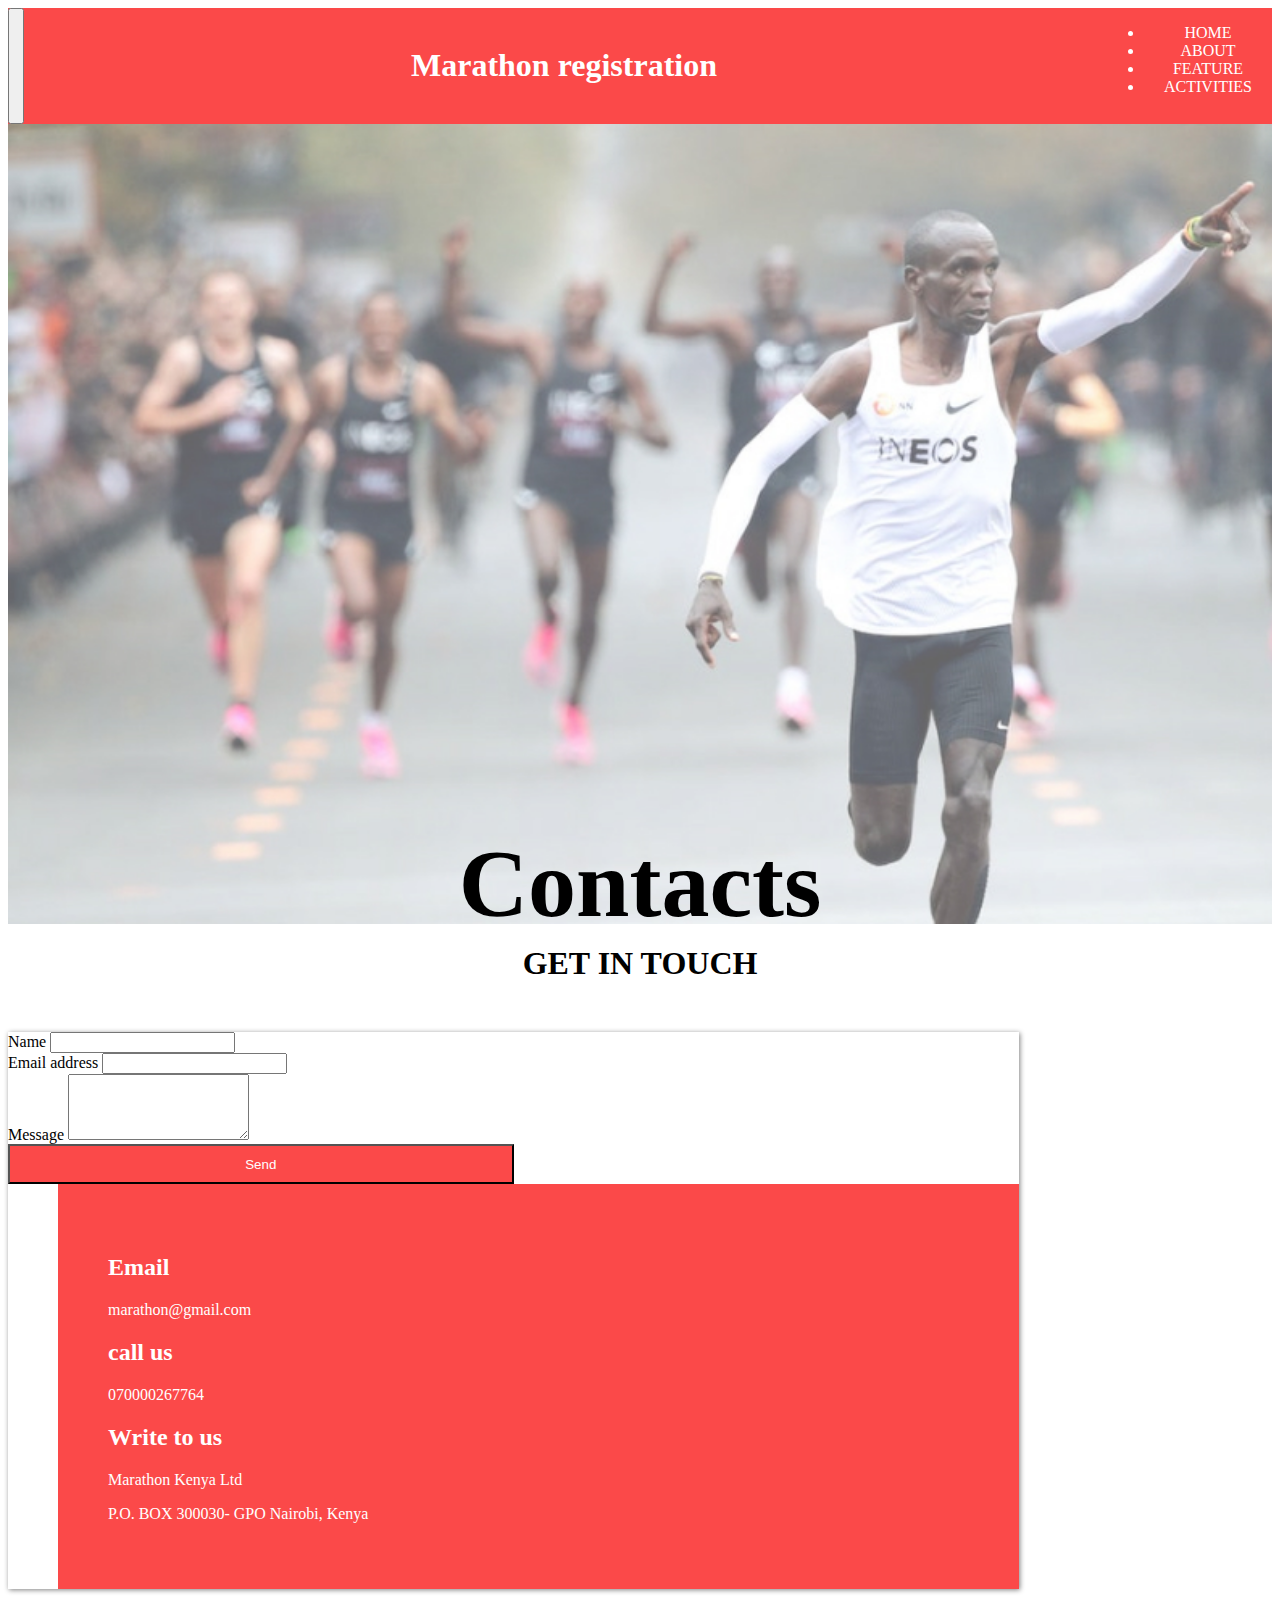
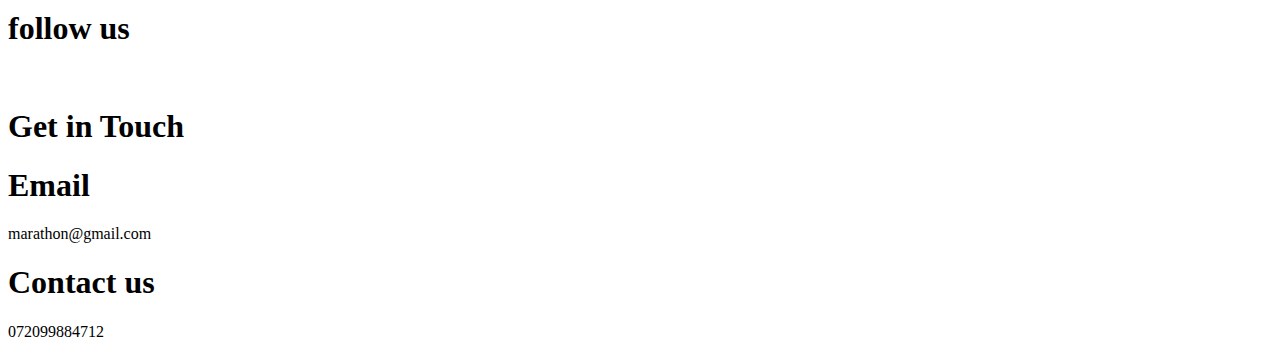
==== contact.html @ ea87b278 "working on footer" ====
<!DOCTYPE html>
<html lang="en">
<head>
    <meta charset="UTF-8">
    <meta http-equiv="X-UA-Compatible" content="IE=edge">
    <meta name="viewport" content="width=device-width, initial-scale=1.0">
    <title>Contact us</title>
    <link href="https://cdn.jsdelivr.net/npm/bootstrap@5.0.2/dist/css/bootstrap.min.css" rel="stylesheet" integrity="sha384-EVSTQN3/azprG1Anm3QDgpJLIm9Nao0Yz1ztcQTwFspd3yD65VohhpuuCOmLASjC" crossorigin="anonymous">
    <link rel="stylesheet" href="assets/css/style.css">

</head>
<body>
    <!-- div navbar -->
    <div class="navigbar">
        <nav class="navbar navbar-expand-lg ">

            <div class="container-fluid navbarmy">
                <button class="navbar-toggler" type="button" data-bs-toggle="collapse" data-bs-target="#navbarNav" aria-controls="navbarNav" aria-expanded="false" aria-label="Toggle navigation">
                    <span class="navbar-toggler-icon"></span>
                </button>

                <div>
                    <a class="navbar-brand" href="#"><h1>Marathon registration</h1></a>
                </div>

              <div class="collapse navbar-collapse" id="navbarNav">
                <div>
                    <ul class="navbar-nav">
                    <li class="nav-item">
                        <a class="nav-link active" aria-current="page" href="#">HOME</a>
                    </li>
                    <li class="nav-item">
                        <a class="nav-link" href="#">ABOUT</a>
                    </li>
                    <li class="nav-item">
                        <a class="nav-link" href="#">FEATURE</a>
                    </li>
                    <li class="nav-item">
                        <a class="nav-link" href="#">ACTIVITIES</a>
                    </li>

                    </ul>
                </div>
              </div>
            </div>
          </nav>
    </div>
    <!-- end nav bar -->
    <!-- banner image -->
    <div class="bannerimage">
        <div><h1>Contacts</h1></div>
        
    </div>
    <!-- end banner image -->
    <!-- head message -->
    <div class="gtit">
            <h1>GET IN TOUCH</h1>
    </div>
    <!-- end head message -->
    <div class="container cont">
      <div class="row row-cols-1 row-cols-md-3 g-4">
          <div class="col-8 frm">
              <form>
                  <!-- Name input -->
                  <div class="form-outline mb-4">
                    <label class="form-label" for="form4Example1">Name</label>
                    <input type="text" id="form4Example1" class="form-control" />
                  </div>
                
                  <!-- Email input -->
                  <div class="form-outline mb-4">
                    <label class="form-label" for="form4Example2">Email address</label>
                    <input type="email" id="form4Example2" class="form-control" />
                  </div>
                
                  <!-- Message input -->
                  <div class="form-outline mb-4">
                    <label class="form-label" for="form4Example3">Message</label>
                    <textarea class="form-control" id="form4Example3" rows="4"></textarea>
                  </div>
                
                  <!-- Submit button -->
                  <button type="submit" class="btn btn-danger btnblock">Send</button>
                </form>        </div>
                <div class="col-4 contact">
                    <div>
                        <h2>Email</h2>
                        <p><a href=""></a>marathon@gmail.com</p>
                    </div>
                    <div>
                        <h2>call us</h2>
                        <p><a href=""></a>070000267764</p>
                    </div>
                    <div>
                        <h2>Write to us</h2>
                        <p><a href=""></a>Marathon Kenya Ltd</p>
                        <p>P.O. BOX 300030- GPO Nairobi, Kenya</p>
                    </div>
                </div>
            </div>
          </div>
          <!-- foooter section  -->
          <div class="footer">
            <div class="follow">
              <h1>follow us</h1>
              <div>
                <img src="" alt="">
                <img src="" alt="">  
              </div>
            </div>
            <div class="getInT">
              <h1>Get in Touch</h1>
              <div>
                <h1>Email</h1>
                <p><a href=""></a>marathon@gmail.com</p>
              </div>
              <div>
                <h1>Contact us</h1>
                <p><a href=""></a>072099884712</p>
              </div>
            </div>

          </div>

</body>
</html>
---- assets/css/style.css ----
.bannerimage{
    background-image: url("../images/homePage.jpeg");
    background-size: cover;
    background-repeat: no-repeat;
    height: 800px;
    position: relative;
}
.bannerimage div{
    margin: auto;
    color: rgb(0, 0, 0);
    width: fit-content;
    height: fit-content;
    padding: 20px;
    position: absolute;
    top: 90%;
    bottom: 0%;left: 0%;
    right: 0%;
    font-size: 3em;
}
.navigbar{
    background-color: rgba(249, 12, 12, 0.75);
}
.navbarmy{
    display: flex;
    justify-content: space-between;
    text-align: center;
    color: white;
}
.navbarmy a{
    padding: 20px;
    text-decoration: none;
    color: white;
    text-align: center;
}
.frm{
width: 50%;
}
.contact{
    background-color: rgba(249, 12, 12, 0.75);
    color: white;
    padding: 50px;
    margin-left: 50px;
}
.gtit{
    width: fit-content;
    margin: auto;
    margin-top: 20px;
}
.cont{
    box-shadow: 1px 1px 5px gray;
    margin-top: 50px;
    width: 80%;
}
.btnblock{
    width: 100%;
    height: 40px;
    background-color: rgba(249, 12, 12, 0.75);
    color: white;
}
.conSec{
    display: flex;
}
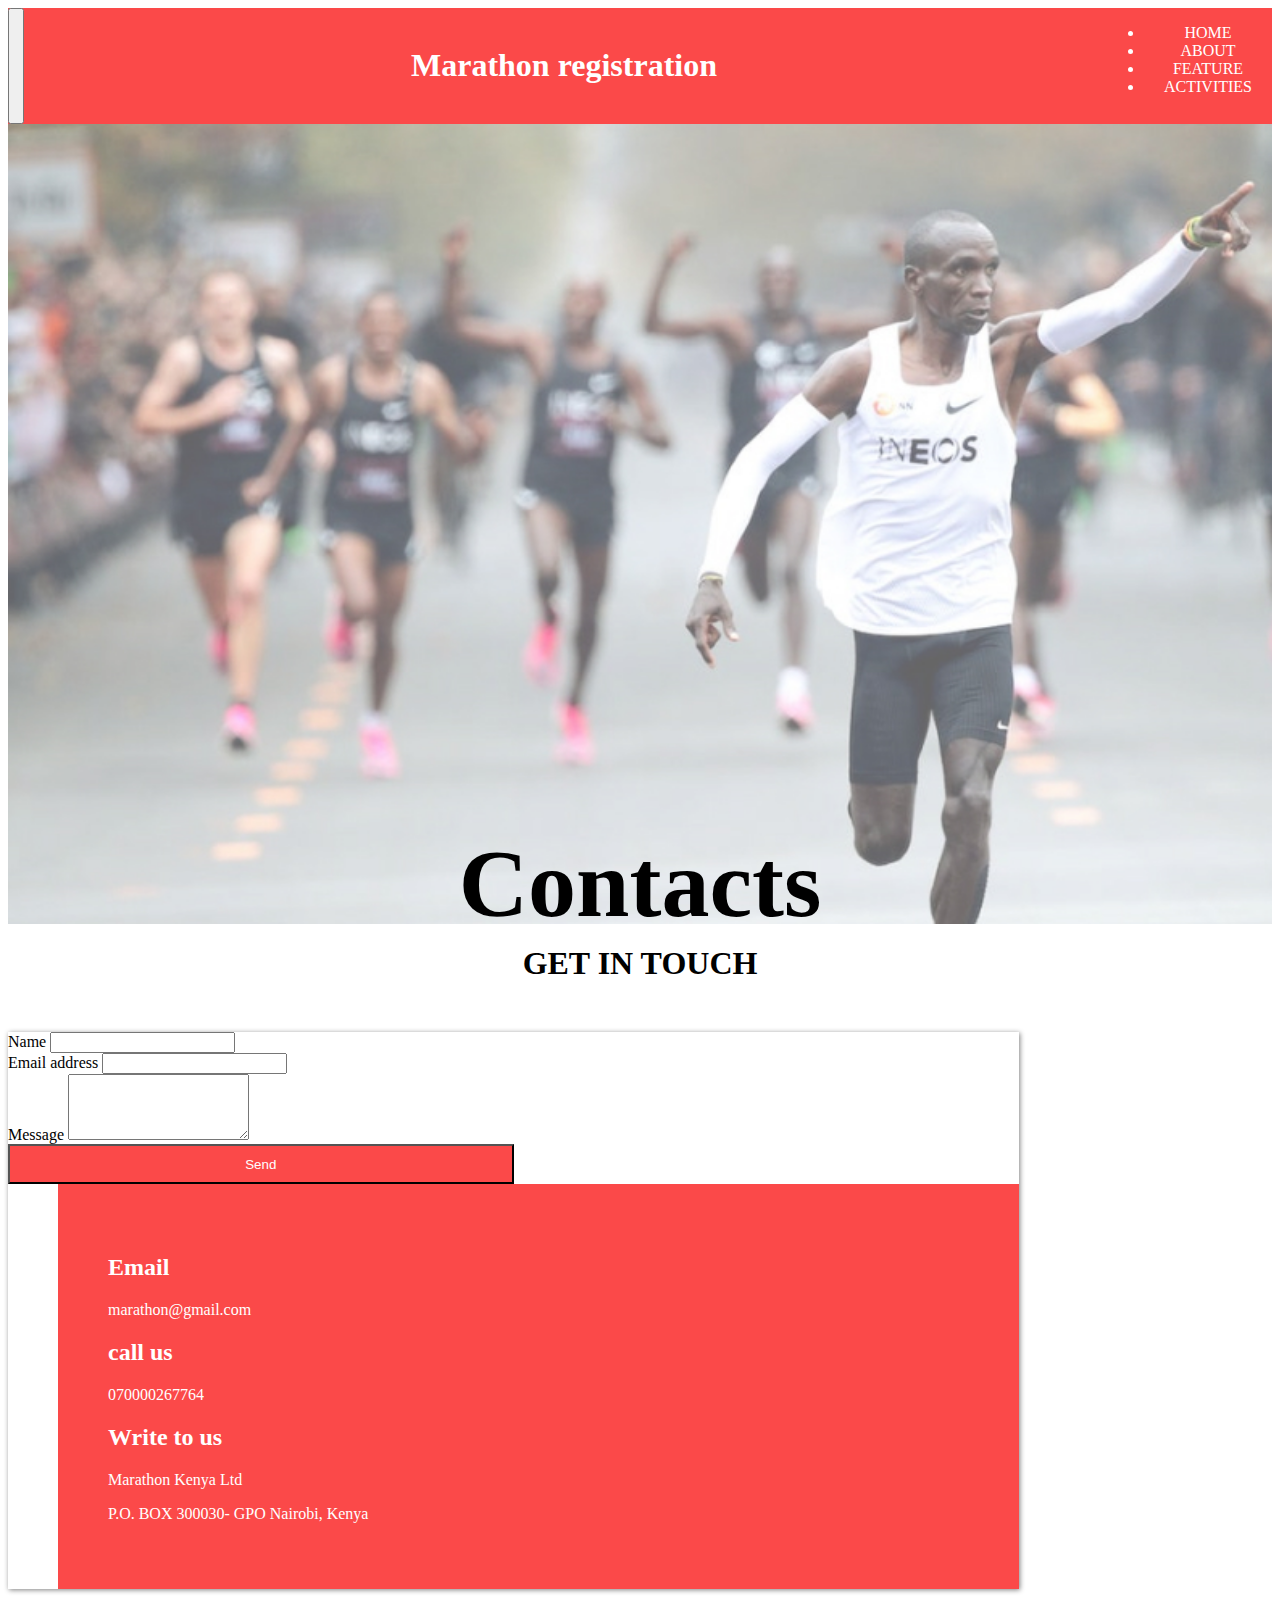
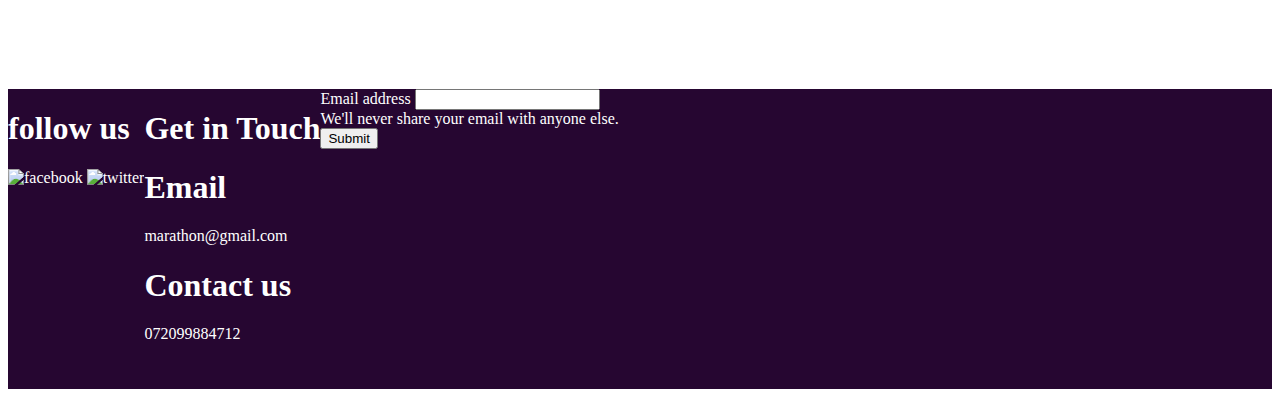
==== commit 7575616f: "added an input for the subscribe button" ====
--- a/contact.html
+++ b/contact.html
@@ -104,8 +104,8 @@
             <div class="follow">
               <h1>follow us</h1>
               <div>
-                <img src="" alt="">
-                <img src="" alt="">  
+                <img src="" alt="facebook">
+                <img src="" alt="twitter">  
               </div>
             </div>
             <div class="getInT">
@@ -119,6 +119,12 @@
                 <p><a href=""></a>072099884712</p>
               </div>
             </div>
+            <div class="mb-3">
+              <label for="exampleInputEmail1" class="form-label">Email address</label>
+              <input type="email" class="form-control" id="exampleInputEmail1" aria-describedby="emailHelp">
+              <div id="emailHelp" class="form-text">We'll never share your email with anyone else.</div>
+              <button type="submit" class="btn btn-primary">Submit</button>
+            </div>
 
           </div>
 
--- a/assets/css/style.css
+++ b/assets/css/style.css
@@ -59,4 +59,11 @@
 }
 .conSec{
     display: flex;
+}
+.footer{
+    height: 300px;
+    background-color: #260631;
+    margin-top: 100px;
+    color: white;
+    display: flex;
 }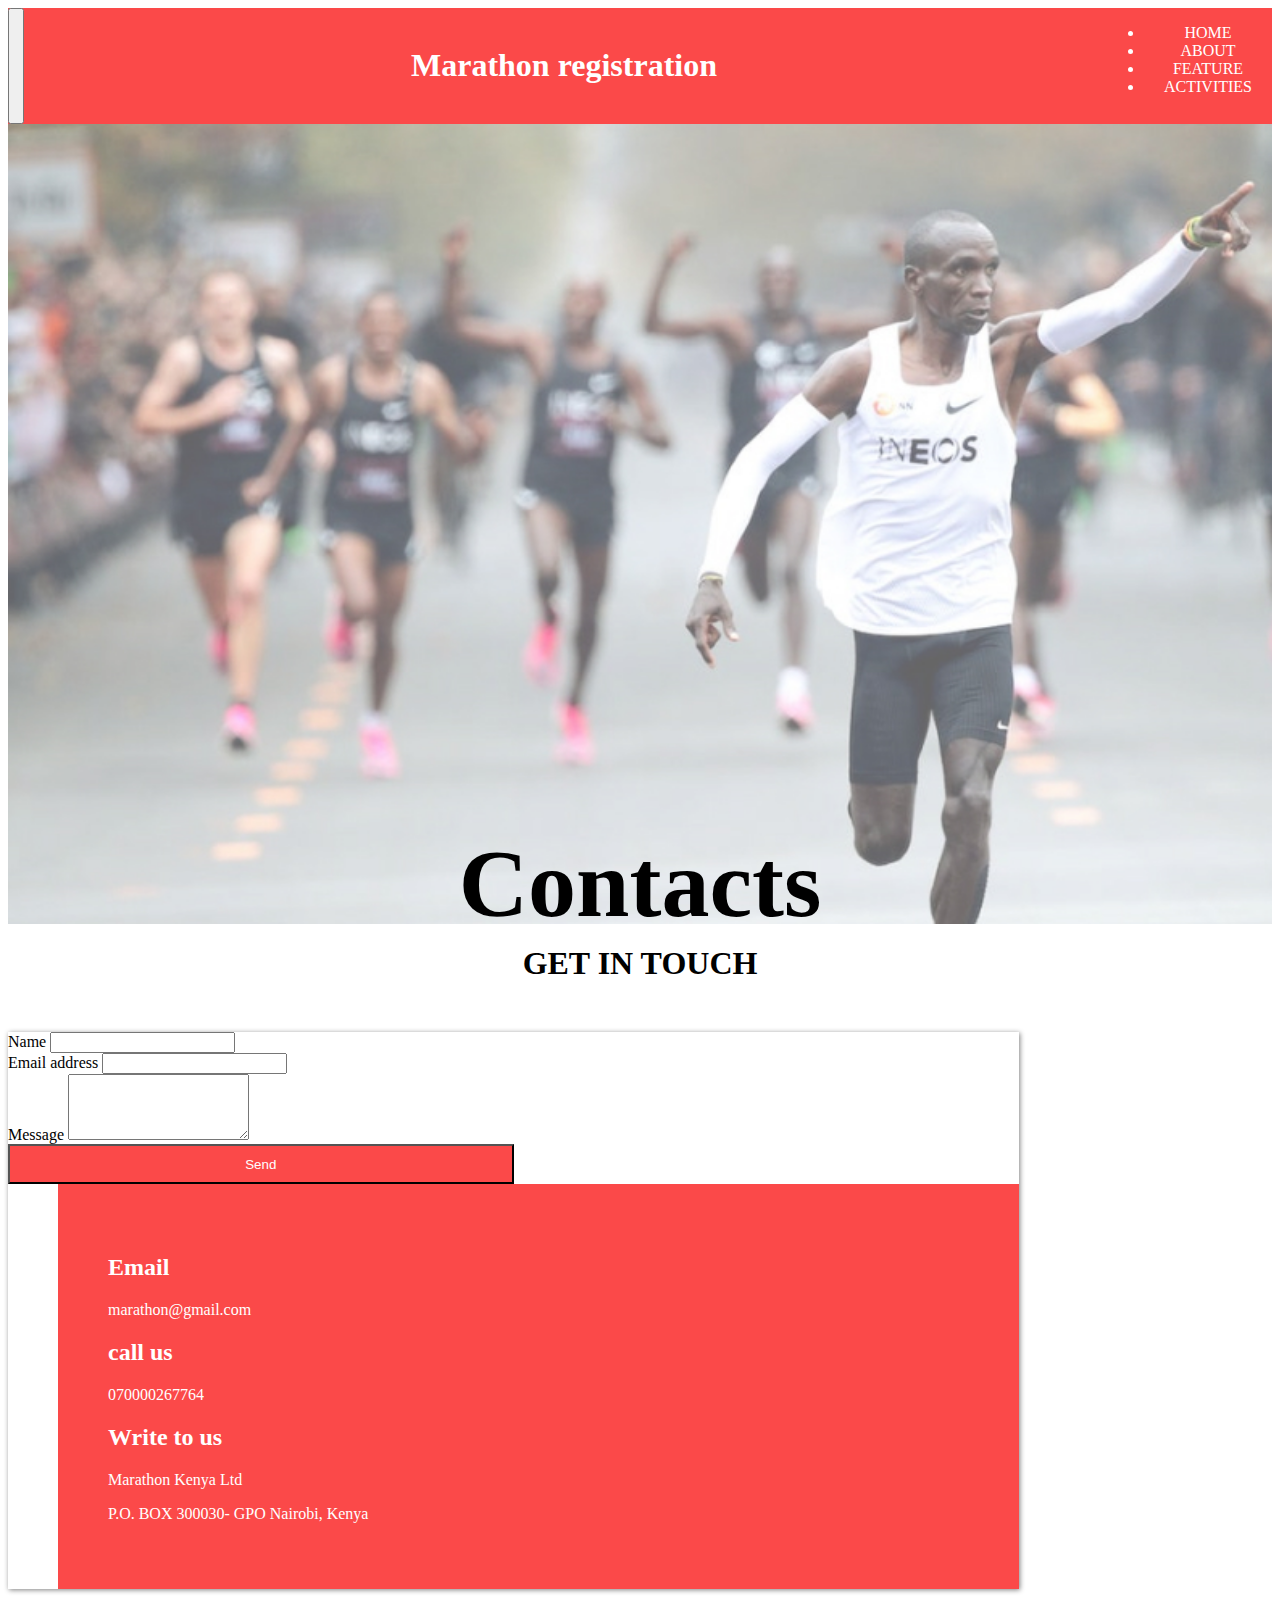
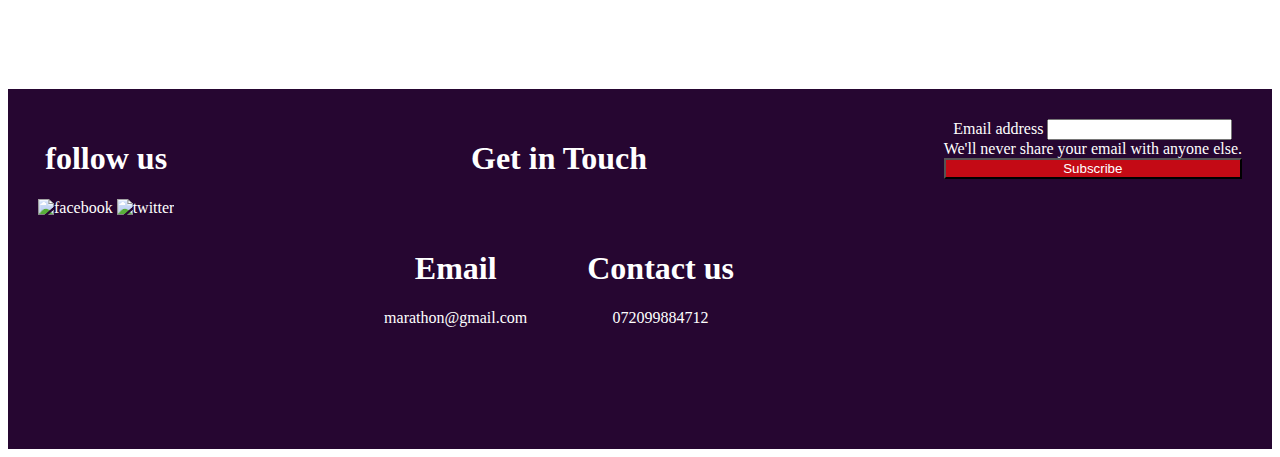
==== commit dc283544: "styling footer" ====
--- a/contact.html
+++ b/contact.html
@@ -108,22 +108,24 @@
                 <img src="" alt="twitter">  
               </div>
             </div>
-            <div class="getInT">
+            <div >
               <h1>Get in Touch</h1>
-              <div>
-                <h1>Email</h1>
-                <p><a href=""></a>marathon@gmail.com</p>
-              </div>
-              <div>
-                <h1>Contact us</h1>
-                <p><a href=""></a>072099884712</p>
+              <div class="getInT">
+                <div>
+                  <h1>Email</h1>
+                  <p><a href=""></a>marathon@gmail.com</p>
+                </div>
+                <div>
+                  <h1>Contact us</h1>
+                  <p><a href=""></a>072099884712</p>
+                </div>
               </div>
             </div>
             <div class="mb-3">
               <label for="exampleInputEmail1" class="form-label">Email address</label>
               <input type="email" class="form-control" id="exampleInputEmail1" aria-describedby="emailHelp">
               <div id="emailHelp" class="form-text">We'll never share your email with anyone else.</div>
-              <button type="submit" class="btn btn-primary">Submit</button>
+              <button type="submit" class="btn btn-danger sbs">Subscribe</button>
             </div>
 
           </div>
--- a/assets/css/style.css
+++ b/assets/css/style.css
@@ -66,4 +66,20 @@
     margin-top: 100px;
     color: white;
     display: flex;
+    justify-content: space-between;
+    padding: 30px;
+    text-align: center;
+}
+.getInT{
+    display: flex;
+}
+.getInT div{
+    margin: 20px;
+    padding: 10px;
+}
+.sbs{
+    width: 100%;
+    color: white;
+    background-color: rgba(249, 12, 12, 0.75);
+
 }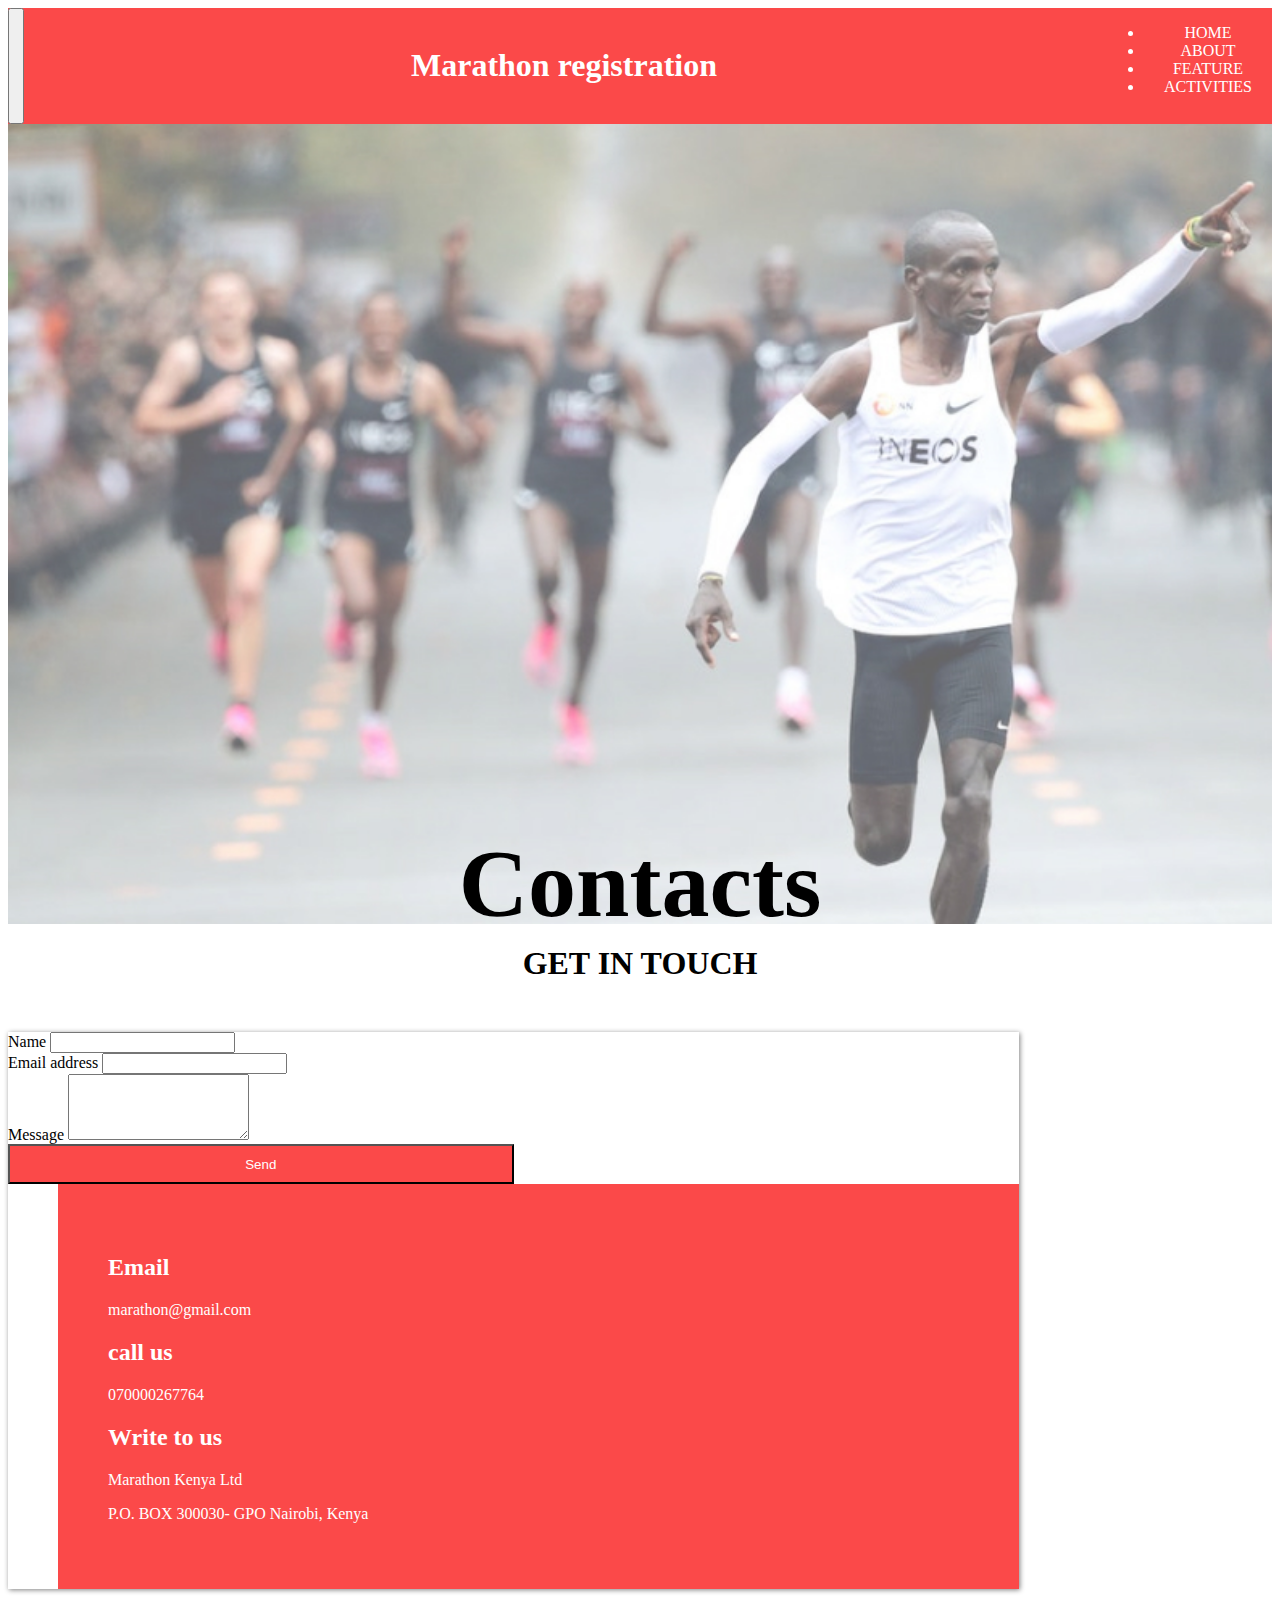
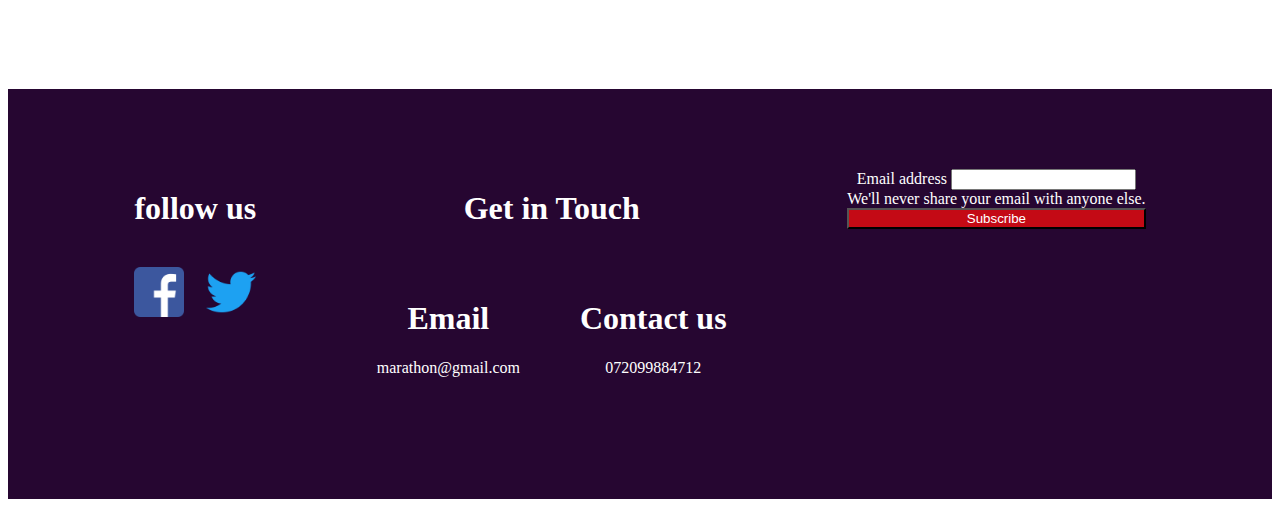
==== commit 543721e9: "complete styling footer" ====
--- a/contact.html
+++ b/contact.html
@@ -100,34 +100,35 @@
             </div>
           </div>
           <!-- foooter section  -->
+          <div class="container-fluid foot">
           <div class="footer">
-            <div class="follow">
-              <h1>follow us</h1>
-              <div>
-                <img src="" alt="facebook">
-                <img src="" alt="twitter">  
-              </div>
-            </div>
-            <div >
-              <h1>Get in Touch</h1>
-              <div class="getInT">
-                <div>
-                  <h1>Email</h1>
-                  <p><a href=""></a>marathon@gmail.com</p>
+                <div class="follow">
+                  <h1>follow us</h1>
+                  <div>
+                    <img src="assets/images/fb.png" alt="facebook">
+                    <img src="assets/images/tweet.png" alt="twitter">  
+                  </div>
                 </div>
-                <div>
-                  <h1>Contact us</h1>
-                  <p><a href=""></a>072099884712</p>
+                <div >
+                  <h1>Get in Touch</h1>
+                  <div class="getInT">
+                    <div>
+                      <h1>Email</h1>
+                      <p><a href=""></a>marathon@gmail.com</p>
+                    </div>
+                    <div>
+                      <h1>Contact us</h1>
+                      <p><a href=""></a>072099884712</p>
+                    </div>
+                  </div>
                 </div>
-              </div>
-            </div>
-            <div class="mb-3">
-              <label for="exampleInputEmail1" class="form-label">Email address</label>
-              <input type="email" class="form-control" id="exampleInputEmail1" aria-describedby="emailHelp">
-              <div id="emailHelp" class="form-text">We'll never share your email with anyone else.</div>
-              <button type="submit" class="btn btn-danger sbs">Subscribe</button>
-            </div>
-
+                <div class="mb-3">
+                  <label for="exampleInputEmail1" class="form-label">Email address</label>
+                  <input type="email" class="form-control" id="exampleInputEmail1" aria-describedby="emailHelp">
+                  <div id="emailHelp" class="form-text">We'll never share your email with anyone else.</div>
+                  <button type="submit" class="btn btn-danger sbs">Subscribe</button>
+                </div>
+          </div>
           </div>
 
 </body>
--- a/assets/css/style.css
+++ b/assets/css/style.css
@@ -60,15 +60,21 @@
 .conSec{
     display: flex;
 }
+.foot{
+    margin-top: 100px;
+    background-color: #260631;
+    padding-top: 50px;
+
+}
 .footer{
     height: 300px;
-    background-color: #260631;
-    margin-top: 100px;
     color: white;
     display: flex;
     justify-content: space-between;
     padding: 30px;
     text-align: center;
+    width: 80%;
+    margin: auto;
 }
 .getInT{
     display: flex;
@@ -82,4 +88,12 @@
     color: white;
     background-color: rgba(249, 12, 12, 0.75);
 
+}
+.follow div{
+    display: flex;
+    justify-content: space-between;
+    margin-top: 40px;
+}
+.follow img{
+    max-width: 50px;
 }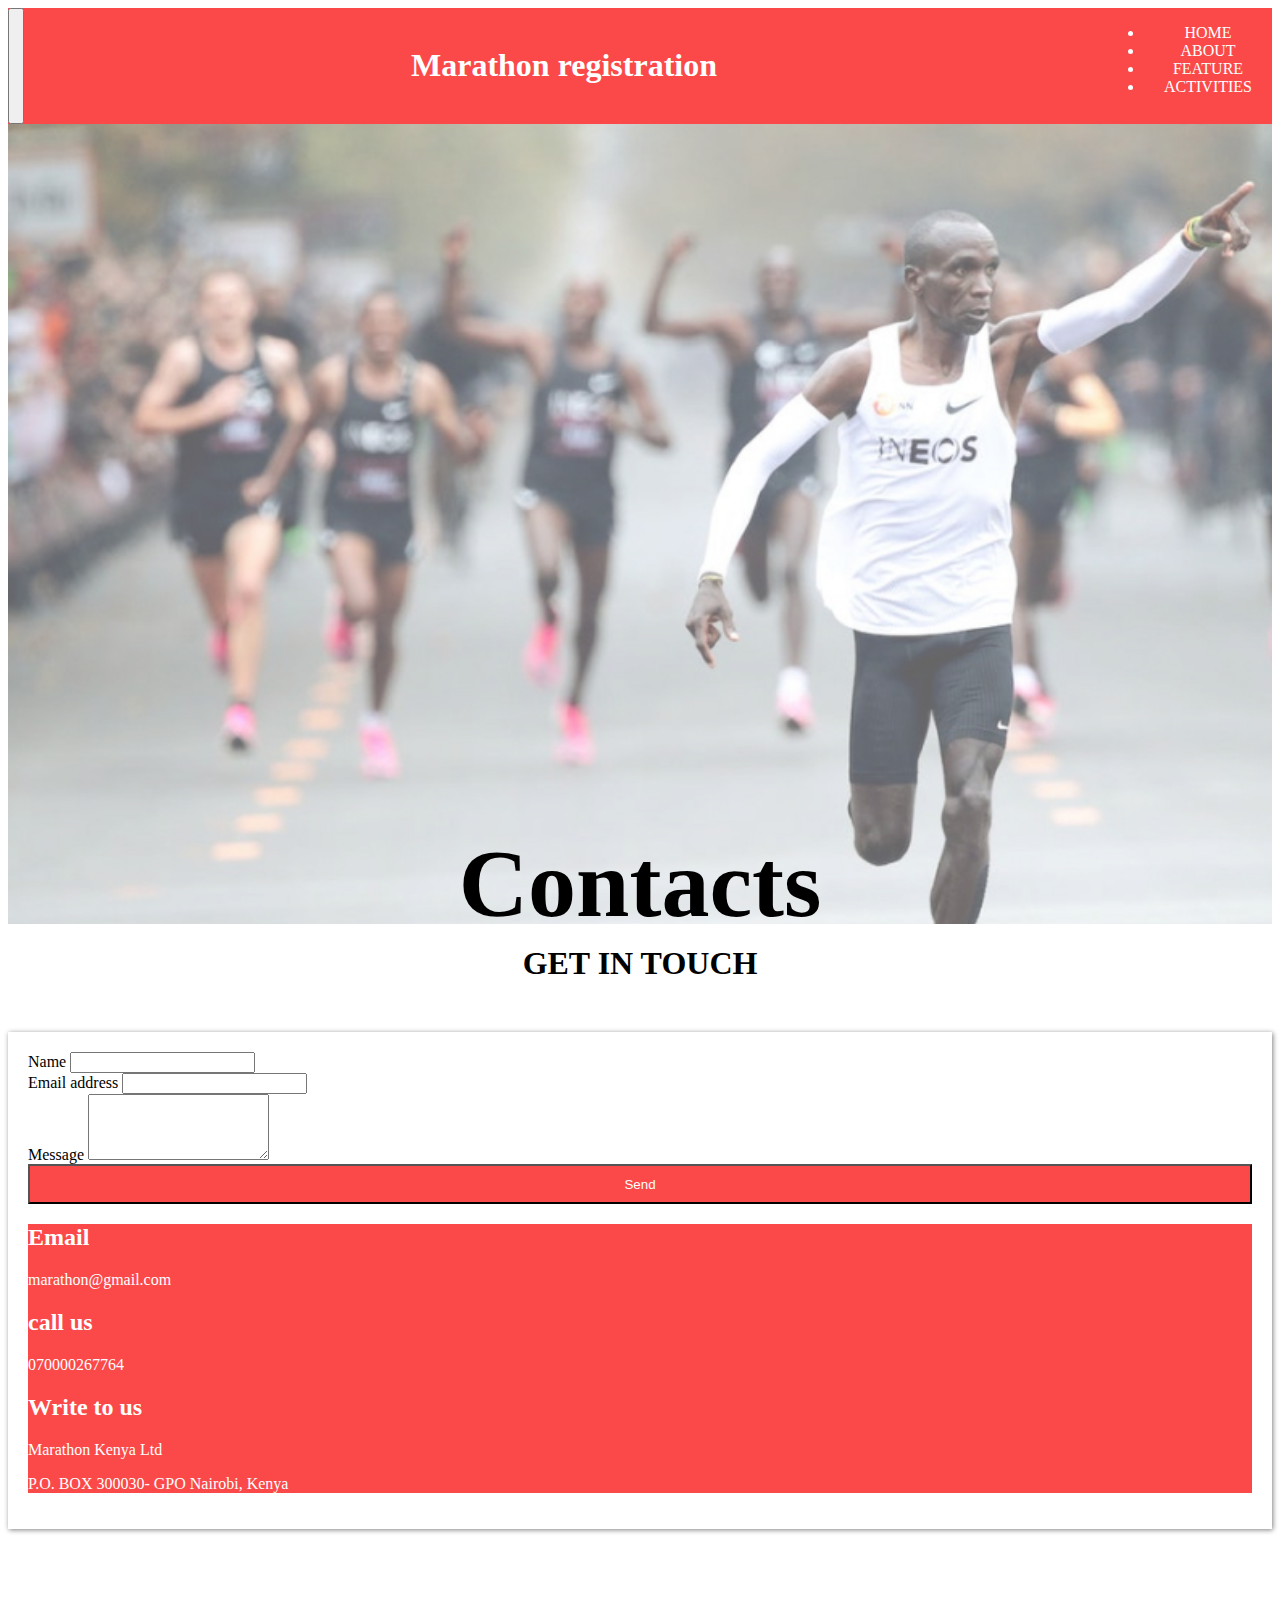
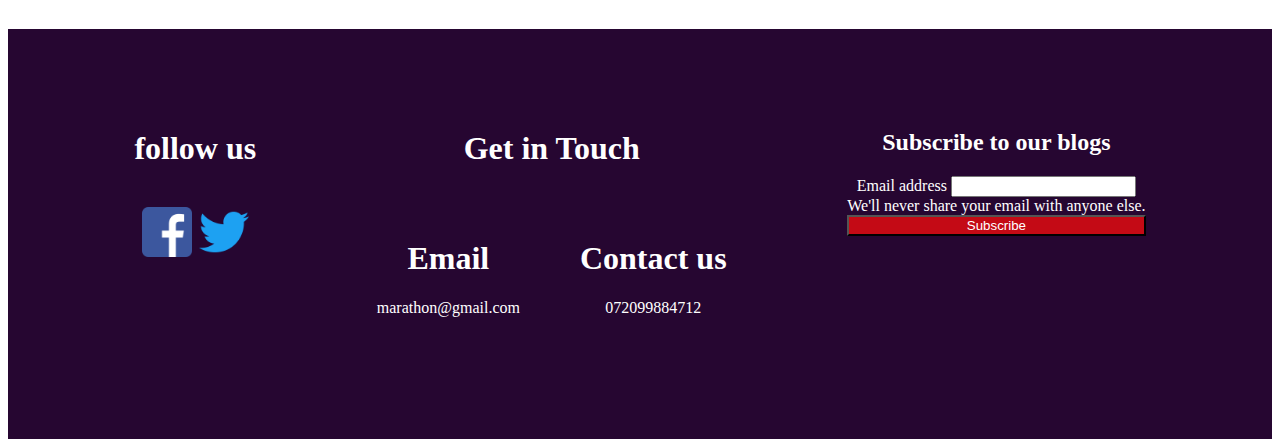
==== commit ff190ed9: "styling nav bar" ====
--- a/contact.html
+++ b/contact.html
@@ -13,7 +13,6 @@
     <!-- div navbar -->
     <div class="navigbar">
         <nav class="navbar navbar-expand-lg ">
-
             <div class="container-fluid navbarmy">
                 <button class="navbar-toggler" type="button" data-bs-toggle="collapse" data-bs-target="#navbarNav" aria-controls="navbarNav" aria-expanded="false" aria-label="Toggle navigation">
                     <span class="navbar-toggler-icon"></span>
@@ -58,31 +57,33 @@
     </div>
     <!-- end head message -->
     <div class="container cont">
-      <div class="row row-cols-1 row-cols-md-3 g-4">
-          <div class="col-8 frm">
-              <form>
-                  <!-- Name input -->
-                  <div class="form-outline mb-4">
-                    <label class="form-label" for="form4Example1">Name</label>
-                    <input type="text" id="form4Example1" class="form-control" />
-                  </div>
-                
-                  <!-- Email input -->
-                  <div class="form-outline mb-4">
-                    <label class="form-label" for="form4Example2">Email address</label>
-                    <input type="email" id="form4Example2" class="form-control" />
-                  </div>
-                
-                  <!-- Message input -->
-                  <div class="form-outline mb-4">
-                    <label class="form-label" for="form4Example3">Message</label>
-                    <textarea class="form-control" id="form4Example3" rows="4"></textarea>
-                  </div>
-                
-                  <!-- Submit button -->
-                  <button type="submit" class="btn btn-danger btnblock">Send</button>
-                </form>        </div>
-                <div class="col-4 contact">
+          <div class="row col-sm-12 col-md-12">
+                <div class="col frm">
+                    <form>
+                        <!-- Name input -->
+                        <div class="form-outline mb-4">
+                          <label class="form-label" for="form4Example1">Name</label>
+                          <input type="text" id="form4Example1" class="form-control" />
+                        </div>
+                      
+                        <!-- Email input -->
+                        <div class="form-outline mb-4">
+                          <label class="form-label" for="form4Example2">Email address</label>
+                          <input type="email" id="form4Example2" class="form-control" />
+                        </div>
+                      
+                        <!-- Message input -->
+                        <div class="form-outline mb-4">
+                          <label class="form-label" for="form4Example3">Message</label>
+                          <textarea class="form-control" id="form4Example3" rows="4"></textarea>
+                        </div>
+                      
+                        <!-- Submit button -->
+                        <button type="submit" class="btn btn-danger btnblock">Send</button>
+                      </form>
+                </div>
+              <!-- contact info section -->
+                <div class="col contact">
                     <div>
                         <h2>Email</h2>
                         <p><a href=""></a>marathon@gmail.com</p>
@@ -97,32 +98,33 @@
                         <p>P.O. BOX 300030- GPO Nairobi, Kenya</p>
                     </div>
                 </div>
-            </div>
           </div>
+    </div>
           <!-- foooter section  -->
           <div class="container-fluid foot">
-          <div class="footer">
-                <div class="follow">
+          <div class="row col-sm-12 col-md-6 col-lg-4 footer">
+                <div class="col follow">
                   <h1>follow us</h1>
                   <div>
                     <img src="assets/images/fb.png" alt="facebook">
                     <img src="assets/images/tweet.png" alt="twitter">  
                   </div>
                 </div>
-                <div >
+                <div class="col" >
                   <h1>Get in Touch</h1>
-                  <div class="getInT">
-                    <div>
+                  <div class="row col-sm-12 col-md-12 col-lg-12 getInT">
+                    <div class="col">
                       <h1>Email</h1>
                       <p><a href=""></a>marathon@gmail.com</p>
                     </div>
-                    <div>
+                    <div class="col">
                       <h1>Contact us</h1>
                       <p><a href=""></a>072099884712</p>
                     </div>
                   </div>
                 </div>
-                <div class="mb-3">
+                <div class="col mb-3">
+                  <h2>Subscribe to our blogs</h2>
                   <label for="exampleInputEmail1" class="form-label">Email address</label>
                   <input type="email" class="form-control" id="exampleInputEmail1" aria-describedby="emailHelp">
                   <div id="emailHelp" class="form-text">We'll never share your email with anyone else.</div>
--- a/assets/css/style.css
+++ b/assets/css/style.css
@@ -32,14 +32,9 @@
     color: white;
     text-align: center;
 }
-.frm{
-width: 50%;
-}
 .contact{
     background-color: rgba(249, 12, 12, 0.75);
     color: white;
-    padding: 50px;
-    margin-left: 50px;
 }
 .gtit{
     width: fit-content;
@@ -49,7 +44,10 @@
 .cont{
     box-shadow: 1px 1px 5px gray;
     margin-top: 50px;
-    width: 80%;
+    padding: 20px;
+}
+.frm .contact{
+    padding: 20px;
 }
 .btnblock{
     width: 100%;
@@ -67,7 +65,7 @@
 
 }
 .footer{
-    height: 300px;
+    min-height: 300px;
     color: white;
     display: flex;
     justify-content: space-between;
@@ -91,7 +89,7 @@
 }
 .follow div{
     display: flex;
-    justify-content: space-between;
+    justify-content: space-evenly;
     margin-top: 40px;
 }
 .follow img{
